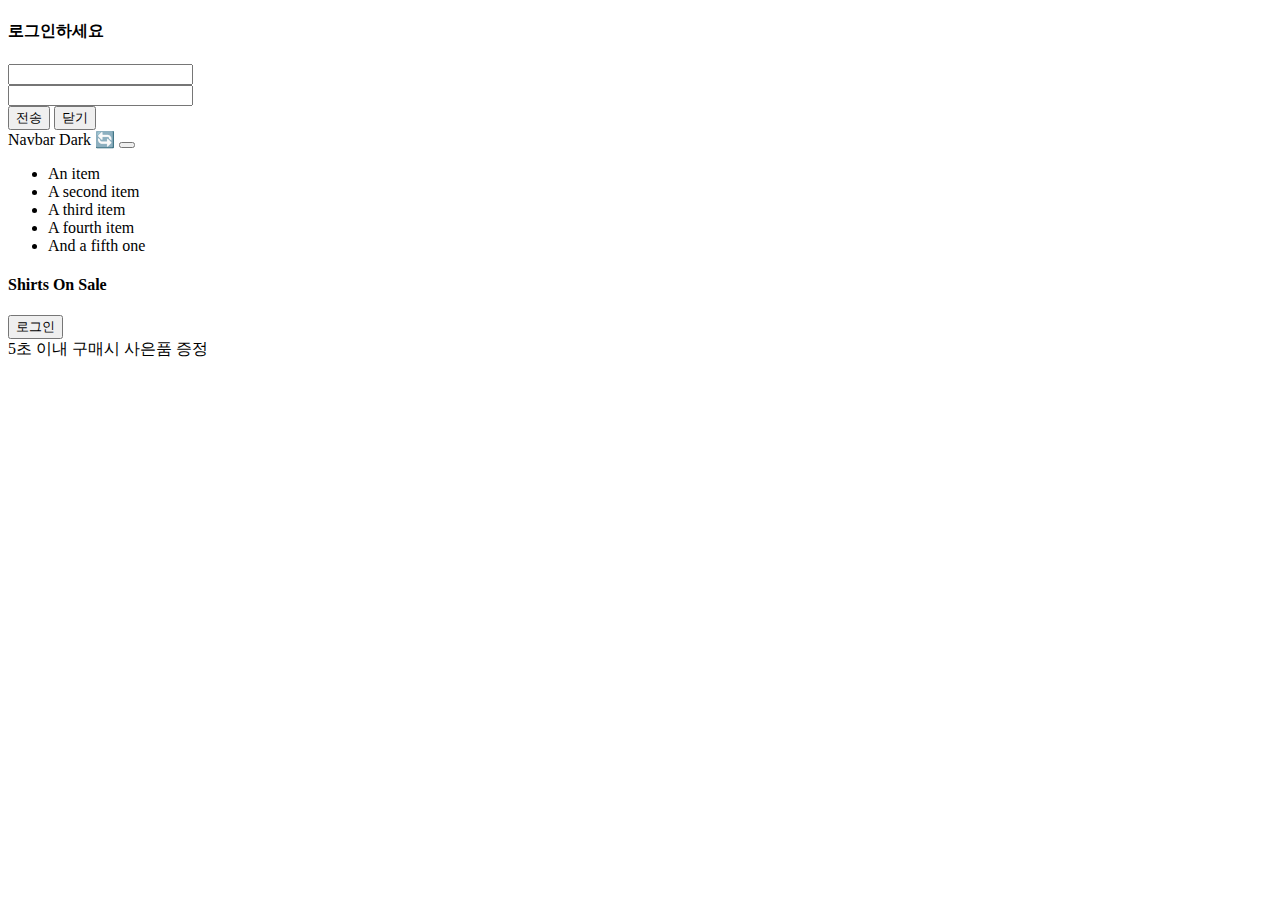
==== js-practice-main/index.html @ 41a9fdfe "JS 정규식을 이용하여 문자 검사" ====
<!doctype html>
<html lang="en">
  <head>
    
    <meta charset="utf-8">
    <meta name="viewport" content="width=device-width, initial-scale=1">

    <link href="https://cdn.jsdelivr.net/npm/bootstrap@5.1.3/dist/css/bootstrap.min.css" rel="stylesheet" integrity="sha384-1BmE4kWBq78iYhFldvKuhfTAU6auU8tT94WrHftjDbrCEXSU1oBoqyl2QvZ6jIW3" crossorigin="anonymous">
    <link rel="stylesheet" href="main.css">

    <script src="https://cdnjs.cloudflare.com/ajax/libs/jquery/3.6.0/jquery.min.js" integrity="sha512-894YE6QWD5I59HgZOGReFYm4dnWc1Qt5NtvYSaNcOP+u1T9qYdvdihz0PPSiiqn/+/3e7Jo4EaG7TubfWGUrMQ==" crossorigin="anonymous" referrerpolicy="no-referrer"></script> 

    <title>Hello, world!</title>
  </head>
  <body>

    <div class="black-bg">
        <div class="white-bg">
          <h4>로그인하세요</h4>

          <form action="success.html">
            <div class="my-3">
              <input type="text" class="form-control" id="id">
             </div>
             <div class="my-3">
               <input type="password" class="form-control" id="pw">
             </div>
             <button type="submit" class="btn btn-primary">전송</button>
             <button type="button" class="btn btn-danger" id="close">닫기</button>
          </form> 
        </div>
      </div> 

      <nav class="navbar navbar-light bg-light">
        <div class="container-fluid">
          <span class="navbar-brand">Navbar</span>
          <span class="badge bg-dark">Dark 🔄</span>
          <button class="navbar-toggler" type="button">
            <span class="navbar-toggler-icon"></span>
          </button>
        </div>
      </nav> 

      <script>
        var count = 0;
        $('.badge').on('click', function(){
          count++;
          if(count%2 == 1){
            $('.badge').html('Light 🔄');
          }else if(count%2 == 0){
            $('.badge').html('Dark 🔄');
          }
        })
      </script>

      <ul class="list-group">
        <li class="list-group-item">An item</li>
        <li class="list-group-item">A second item</li>
        <li class="list-group-item">A third item</li>
        <li class="list-group-item">A fourth item</li>
        <li class="list-group-item">And a fifth one</li>
      </ul> 

      <div class="main-bg">
        <h4>Shirts On Sale</h4>
        <button id="login" class="login btn btn-danger">로그인</button>
      </div>

      <div class="alert alert-danger">
        <span id="num">5초 이내 구매시 사은품 증정</span>
      </div>

      <script>
        var time =5;

        setInterval(function(){
          time--;
          if(count>=0){
            $('#num').html(time);
          }
        },1000)

        setTimeout(function(){
          $('.alert').hide();
        }, 5000)
      </script>

      <script>
        $('form').on('submit', function(e){
          var 입력한값 = document.getElementById('id').value;
          if(/\S+@\S+\.\S+/.test(입력한값)){
            alert('이메일 형식')
            e.preventDefault();
          }
          if(입력한값 ==''){
              e.preventDefault();
              alert('아이디')
          }
          })

          $('form').on('submit', function(e){
            if(document.getElementById('pw').value ==''){
              e.preventDefault();
              alert('비번')
            }else if(document.getElementById('pw').value.length < 6){
              e.preventDefault();
              alert('비번 짧음')
            }

            var 비번 = document.getElementById('pw').value;
            if ( /[A-Z]/.test(비번) == false ){
              alert('대문자없는데요')
              e.preventDefault();
            }  

        })
        $('.login').on('click', function(){
            $('.black-bg').addClass('show-modal');
        })

        $('#close').on('click', function(){
            $('.black-bg').removeClass('show-modal');
        })
      </script>

      <script>
        $('.navbar-toggler').on('click' , function(){
            $('.list-group').toggleClass() = 'show';
        })
      </script>

    <script src="https://cdn.jsdelivr.net/npm/bootstrap@5.1.3/dist/js/bootstrap.bundle.min.js" integrity="sha384-ka7Sk0Gln4gmtz2MlQnikT1wXgYsOg+OMhuP+IlRH9sENBO0LRn5q+8nbTov4+1p" crossorigin="anonymous"></script>
    
  </body>
</html>
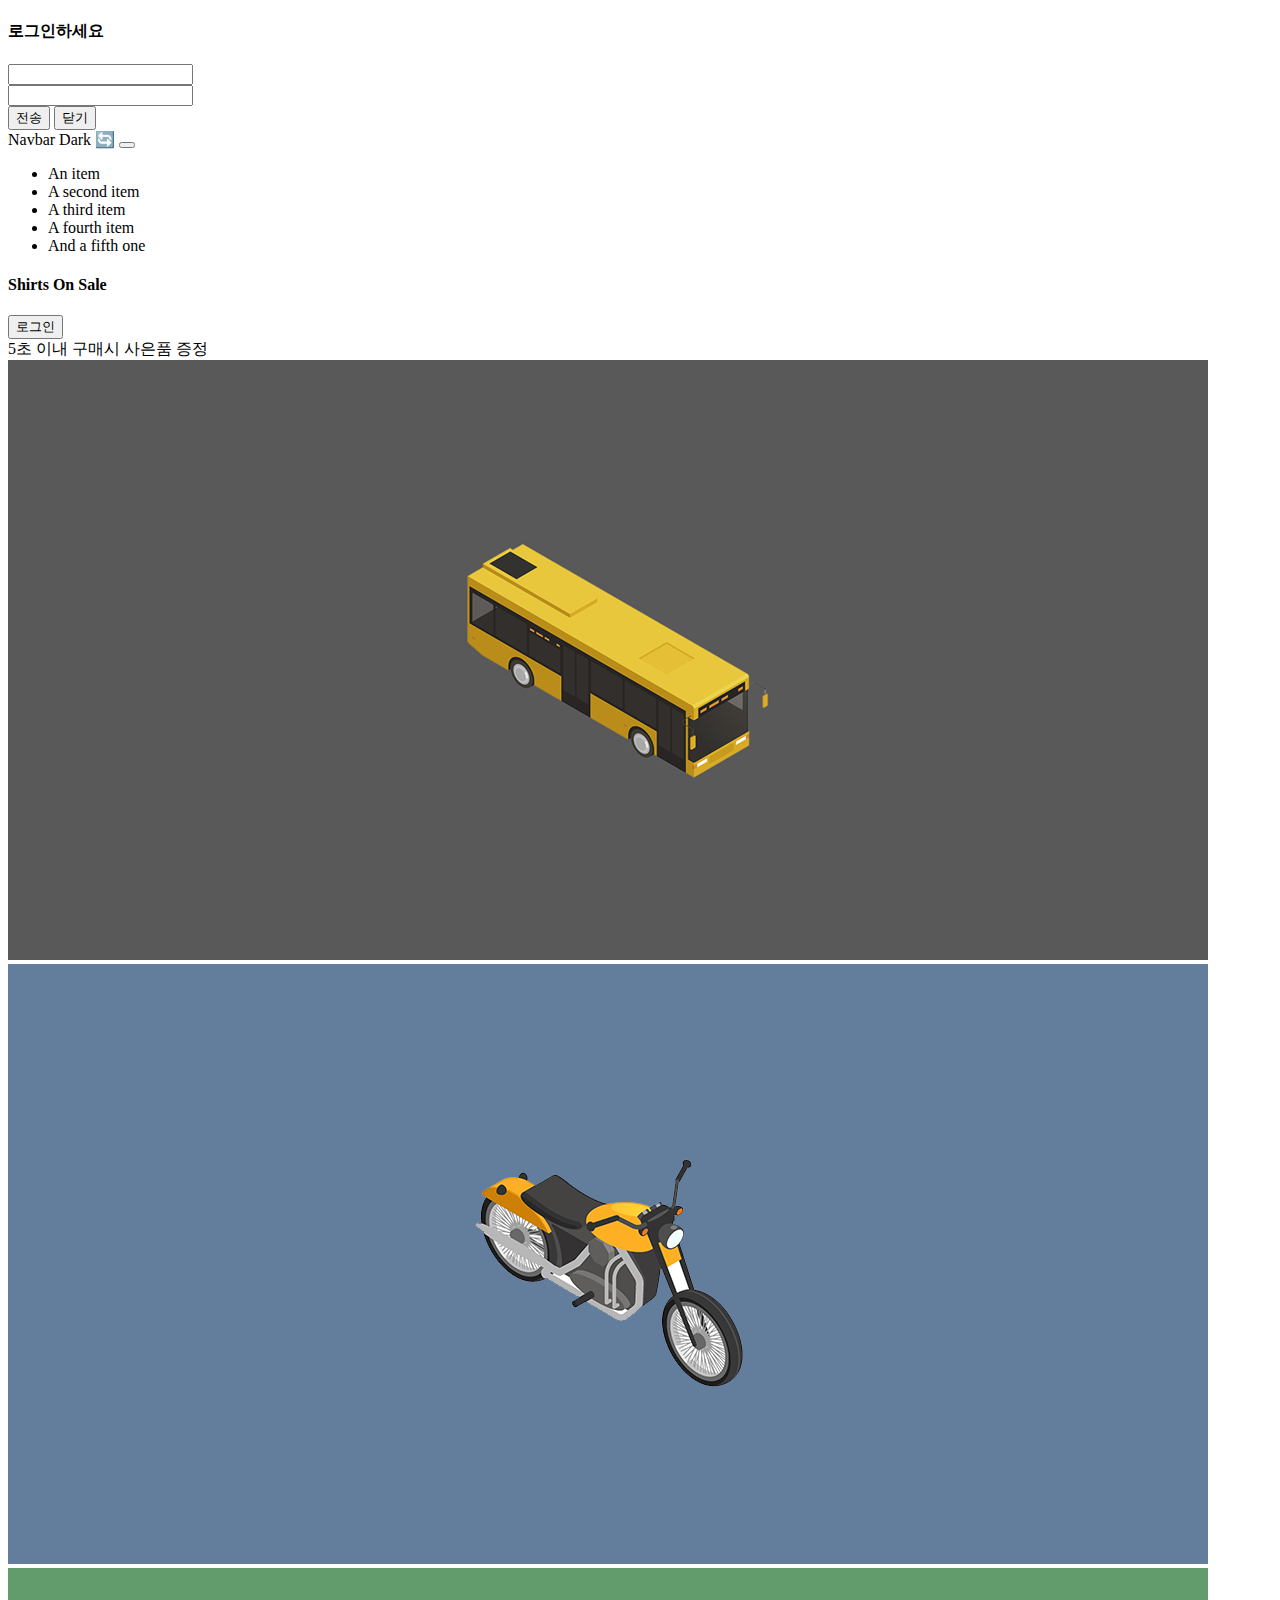
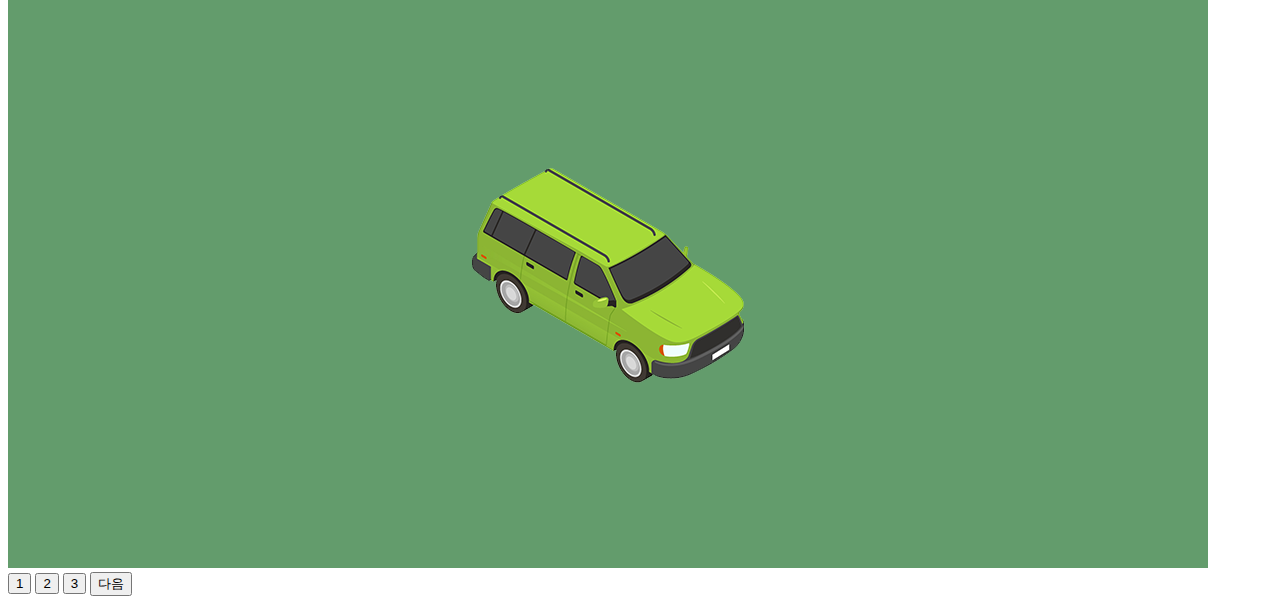
==== commit 1c477682: "JS 캐러셀 이미지 슬라이드" ====
--- a/js-practice-main/index.html
+++ b/js-practice-main/index.html
@@ -68,7 +68,58 @@
 
       <div class="alert alert-danger">
         <span id="num">5초 이내 구매시 사은품 증정</span>
-      </div>
+       </div>
+
+      <div style="overflow: hidden">
+        <div class="slide-container">
+          <div class="slide-box">
+            <img src="./image/car1.png">
+          </div>
+          <div class="slide-box">
+            <img src="./image/car2.png">
+          </div>
+          <div class="slide-box">
+            <img src="./image/car3.png">
+          </div>
+        </div>
+     </div> 
+
+     <button class="slide-1">1</button>
+     <button class="slide-2">2</button>
+     <button class="slide-3">3</button>
+     <button class="next">다음</button>
+
+     <script>
+       var 사진 = 1;
+
+       $('.next').on('click', function(){
+         if(사진 == 1){
+           $('.slide-container').css('transform','translateX(-100vw)');
+           사진 = 2;
+         }else if(사진 == 2){
+           $('.slide-container').css('transform','translateX(-200vw)');
+           사진 = 3;
+         }else if(사진 == 3){
+           $('.slide-container').css('transform','translateX(0vw)');
+           사진 = 1;
+         }
+
+       });
+
+       
+       $('.slide-1').on('click', function() {
+        $('.slide-container').css('transform', 'translateX(0vw)');
+        사진 = 1;
+      });
+       $('.slide-2').on('click', function() {
+        $('.slide-container').css('transform', 'translateX(-100vw)');
+        사진 = 2;
+      });
+       $('.slide-3').on('click', function() {
+        $('.slide-container').css('transform', 'translateX(-200vw)');
+        사진 = 3;
+      });
+     </script>
 
       <script>
         var time =5;
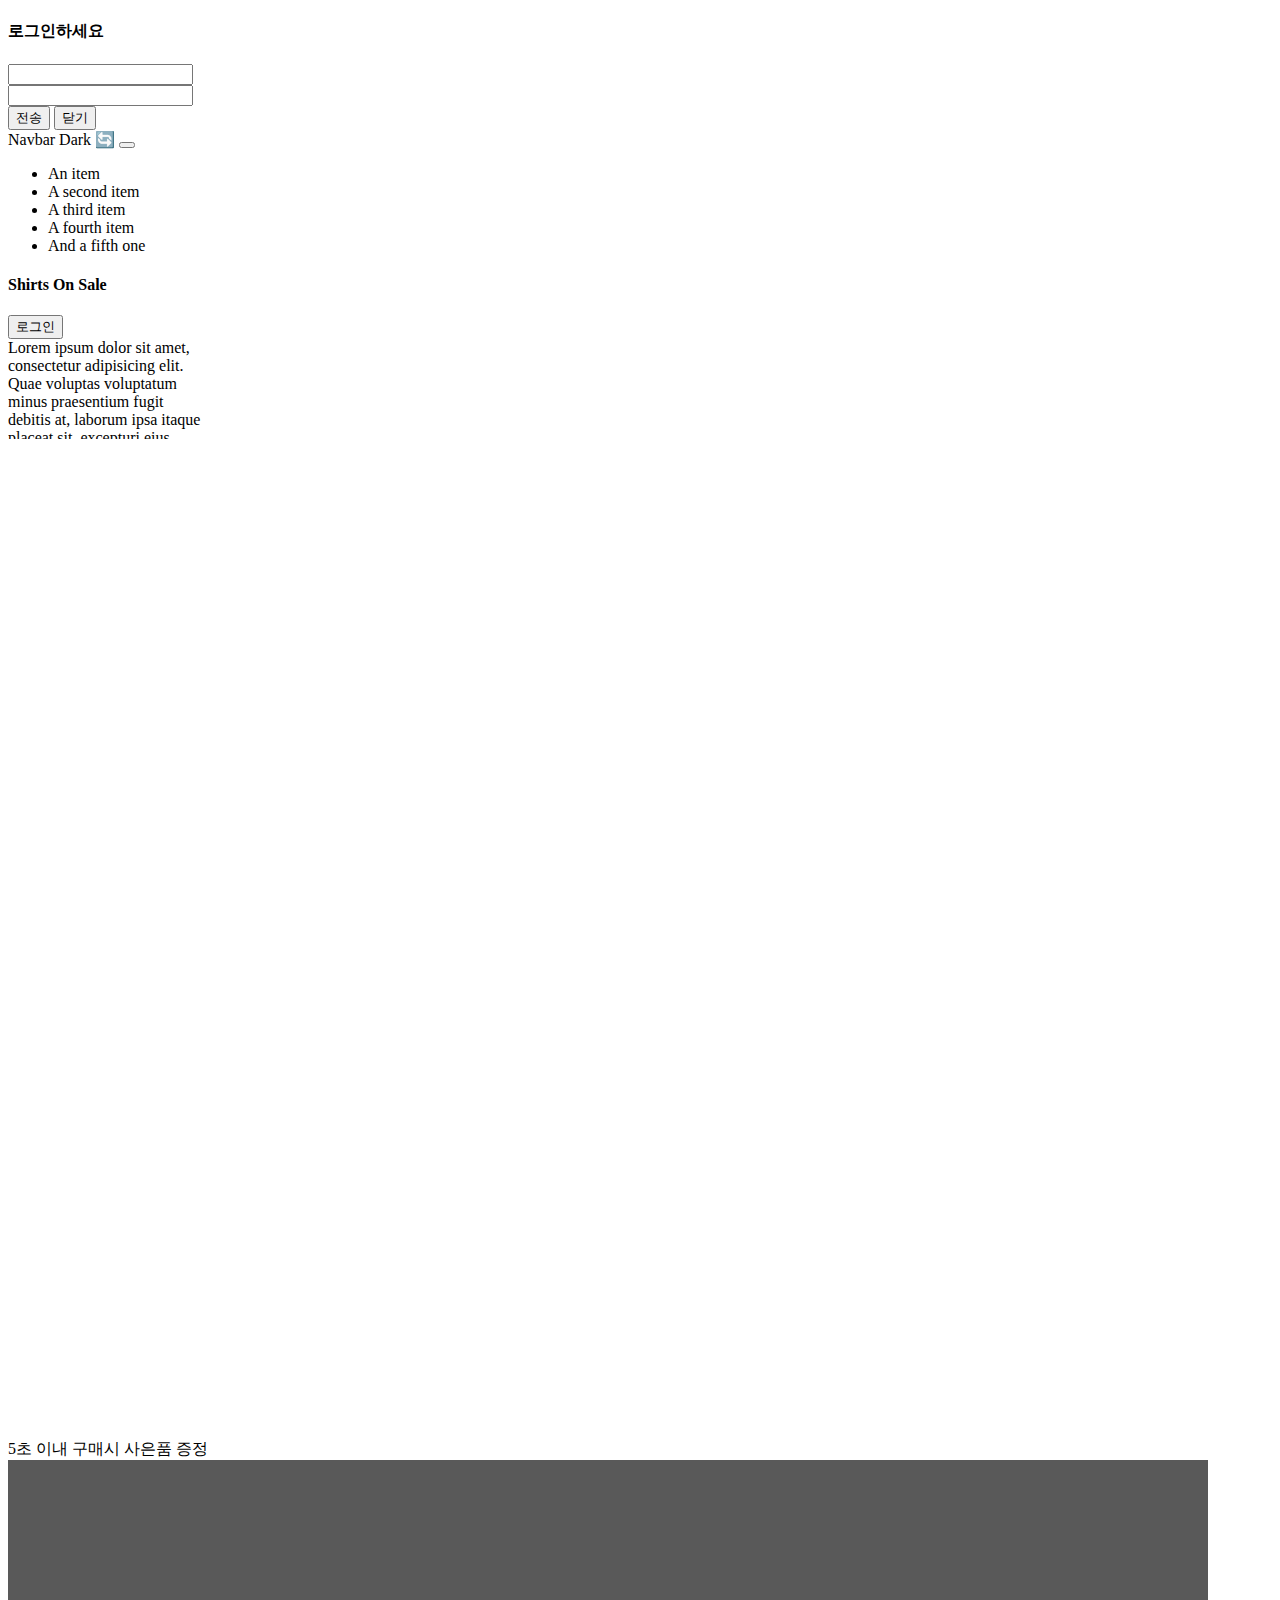
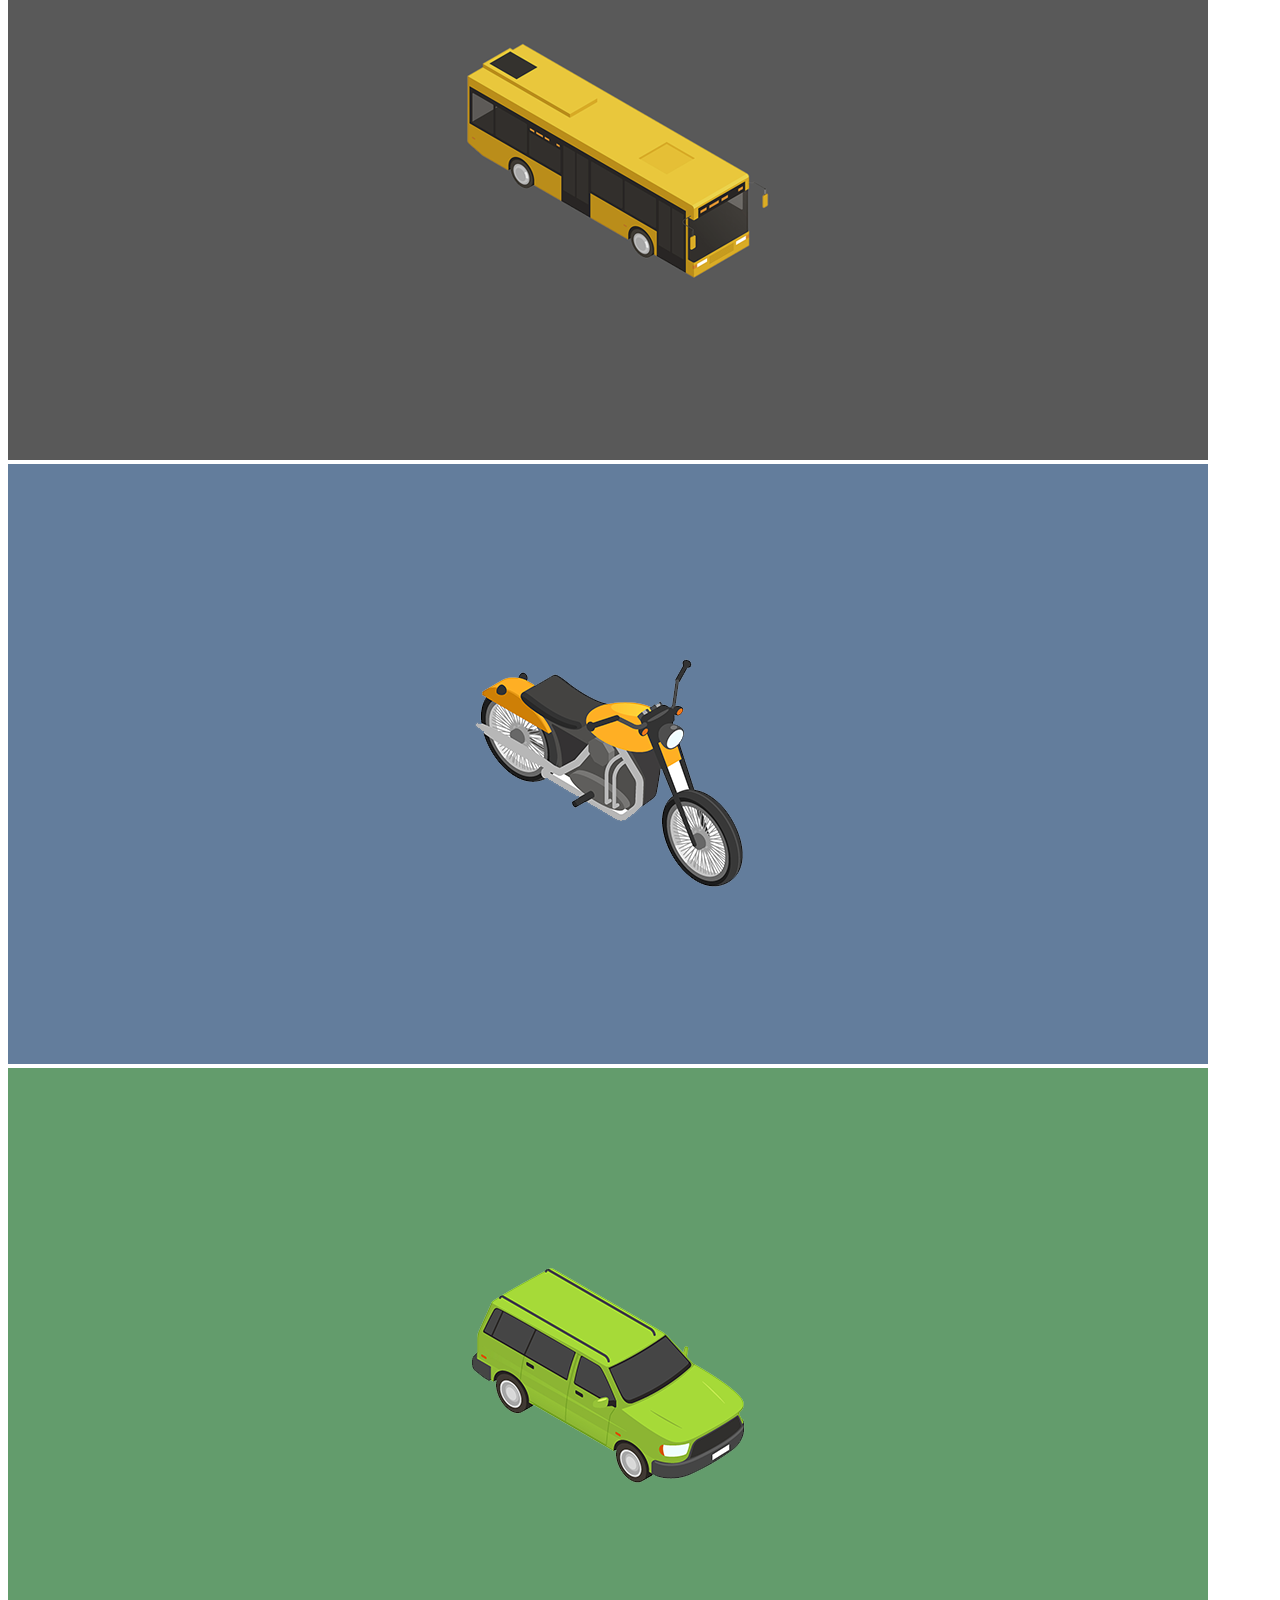
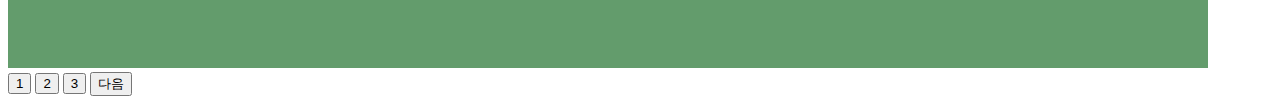
==== commit 147b62c0: "JS 이벤트 버블링과 관련 함수 사용하기" ====
--- a/js-practice-main/index.html
+++ b/js-practice-main/index.html
@@ -10,7 +10,7 @@
 
     <script src="https://cdnjs.cloudflare.com/ajax/libs/jquery/3.6.0/jquery.min.js" integrity="sha512-894YE6QWD5I59HgZOGReFYm4dnWc1Qt5NtvYSaNcOP+u1T9qYdvdihz0PPSiiqn/+/3e7Jo4EaG7TubfWGUrMQ==" crossorigin="anonymous" referrerpolicy="no-referrer"></script> 
 
-    <title>Hello, world!</title>
+    <title>Index</title>
   </head>
   <body>
 
@@ -42,6 +42,16 @@
       </nav> 
 
       <script>
+        $(window).on('scroll',function(){
+          if (window.scrollY > 100) {
+            $('.navbar-brand').css('font-size', '20px');
+          }else{
+            $('.navbar-brand').css('font-size', '30px');
+          }
+        })
+      </script>
+
+      <script>
         var count = 0;
         $('.badge').on('click', function(){
           count++;
@@ -65,6 +75,23 @@
         <h4>Shirts On Sale</h4>
         <button id="login" class="login btn btn-danger">로그인</button>
       </div>
+
+      <div class="lorem" style="width: 200px; height: 100px; overflow-y: scroll">
+        Lorem ipsum dolor sit amet, consectetur adipisicing elit. Quae voluptas voluptatum minus praesentium fugit debitis at, laborum ipsa itaque placeat sit, excepturi eius. Nostrum perspiciatis, eligendi quae consectetur praesentium exercitationem.
+      </div> 
+
+      <script>
+        $('.lorem').on('scroll',function(){
+          var 스크롤양 = document.querySelector('.lorem').scrollTop;
+          var 실제높이 = document.querySelector('.lorem').scrollHeight;
+          var 높이 = document.querySelector('.lorem').clientHeight;
+          if(스크롤양 + 높이 > 실제높이 - 10){
+            alert('다 읽음');
+          }
+        });
+      </script>
+
+      <div style="height:1000px;"></div>
 
       <div class="alert alert-danger">
         <span id="num">5초 이내 구매시 사은품 증정</span>
@@ -172,6 +199,12 @@
         $('#close').on('click', function(){
             $('.black-bg').removeClass('show-modal');
         })
+
+        document.querySelector('.black-bg').addEventListener('click', function(e){
+          if(e.target == document.querySelector('.black-bg')){
+            document.querySelector('.black-bg').classList.remove('show-modal');
+          }
+        });
       </script>
 
       <script>
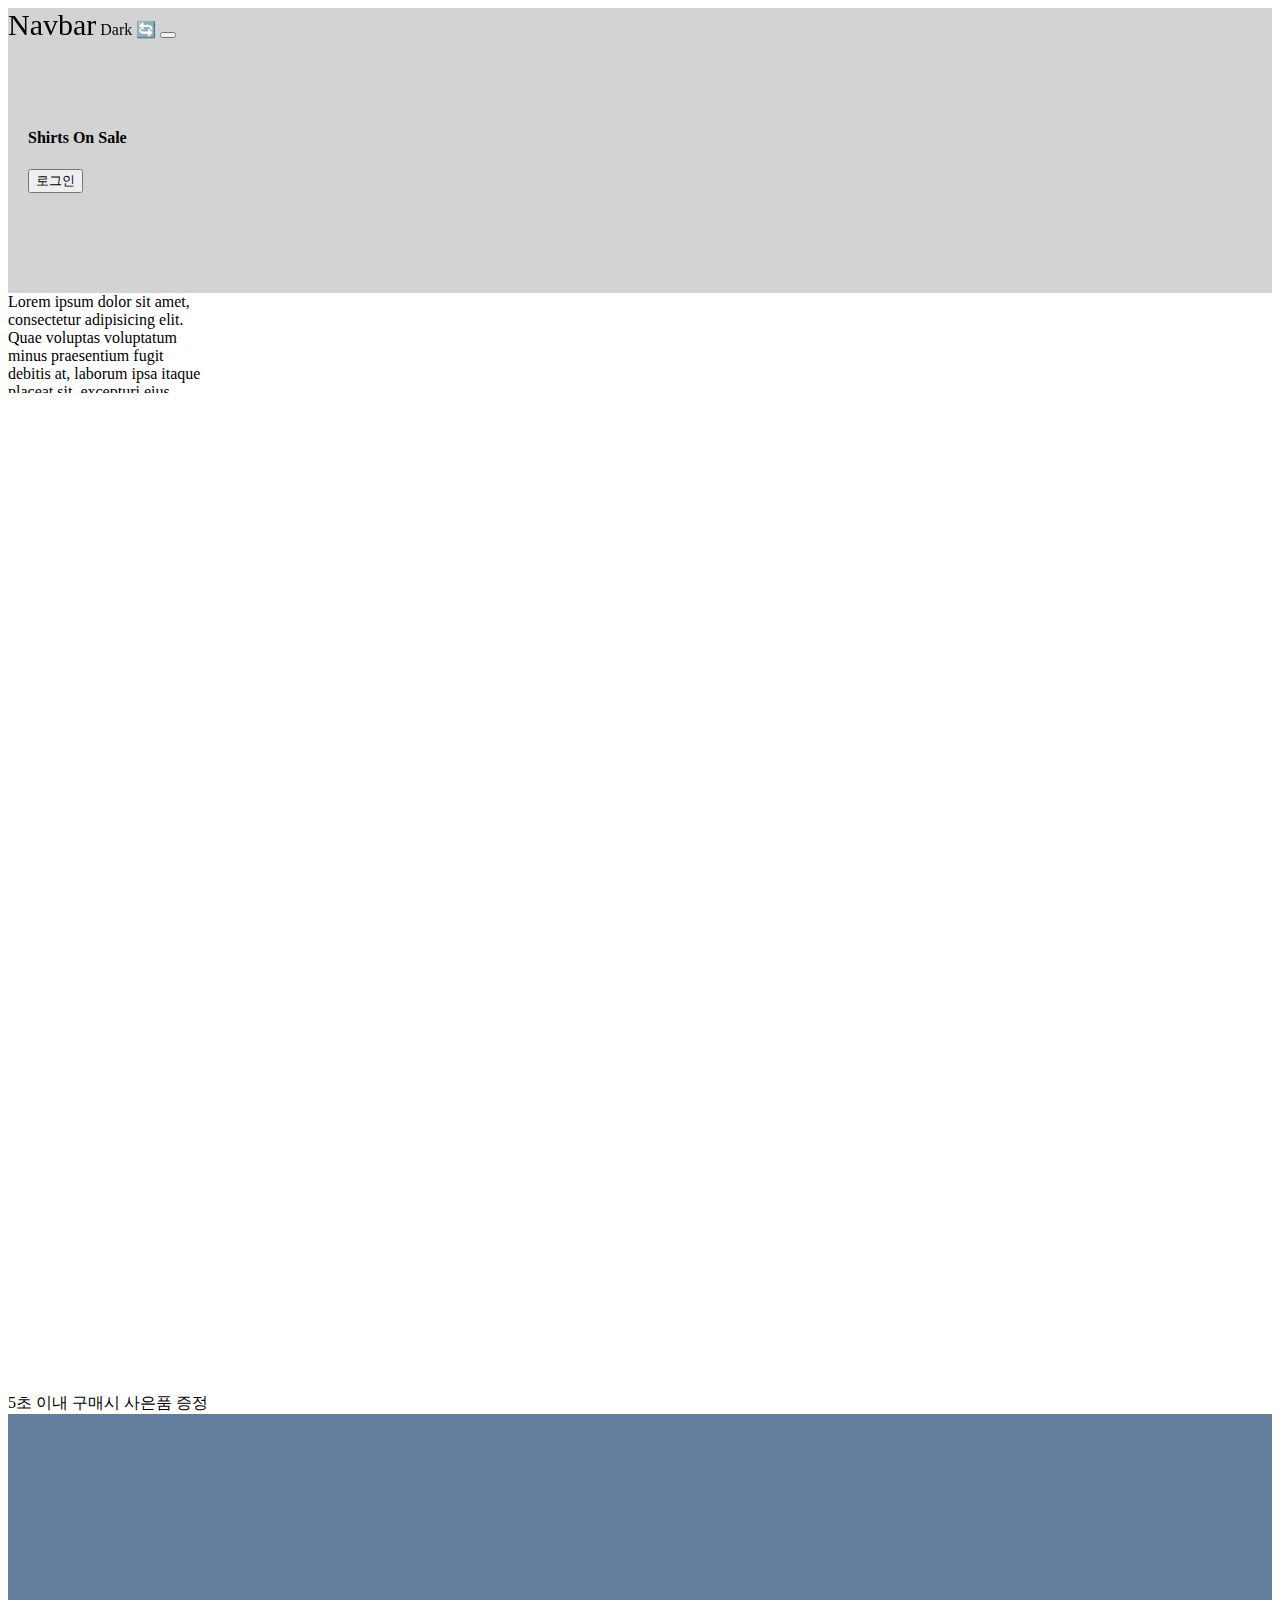
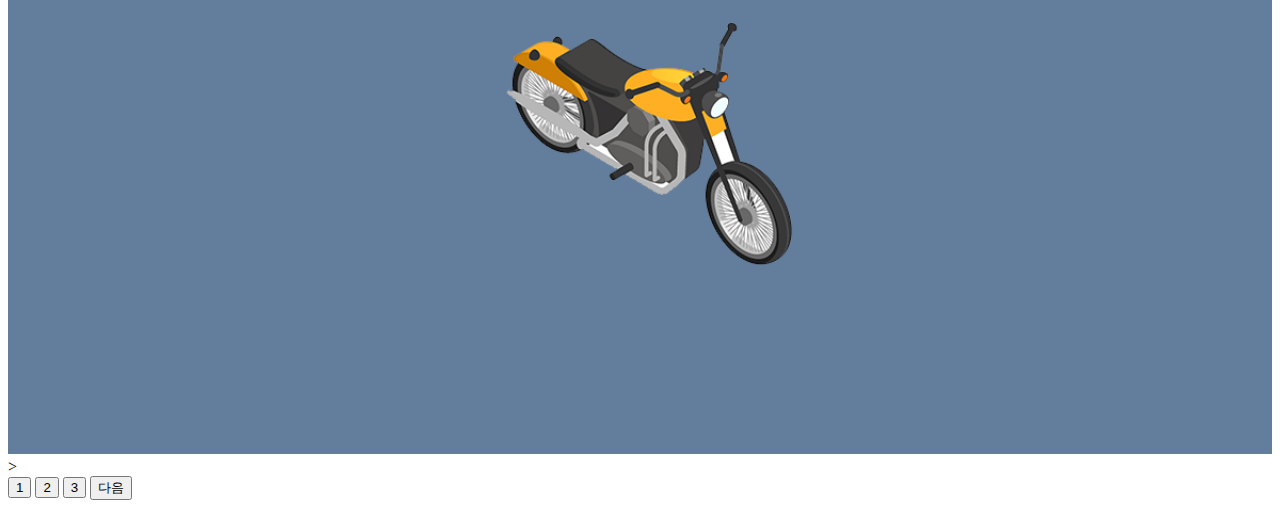
==== commit af1edf4a: "JS 캐러셀에 스와이프 기능 추가하고 모바일 터치로 가능하게 하기" ====
--- a/js-practice-main/index.html
+++ b/js-practice-main/index.html
@@ -100,13 +100,13 @@
       <div style="overflow: hidden">
         <div class="slide-container">
           <div class="slide-box">
-            <img src="./image/car1.png">
+            <img src="./image/car1.png" draggable="false">
           </div>
           <div class="slide-box">
-            <img src="./image/car2.png">
+            <img src="./image/car2.png" draggable="false">>
           </div>
           <div class="slide-box">
-            <img src="./image/car3.png">
+            <img src="./image/car3.png" draggable="false">>
           </div>
         </div>
      </div> 
@@ -117,6 +117,64 @@
      <button class="next">다음</button>
 
      <script>
+
+       var 시작 = 0;
+       var 누름 = false;
+
+       //1번 사진
+       
+         $('.slide-box').eq(0).on('mousedown', function(e){
+           시작 = e.clientX;
+           누름 = true;
+           console.log(시작);
+          });
+          
+          $('.slide-box').eq(0).on('mousemove', function(e){
+            if(누름 ==true){
+              $('.slide-container').css('transform', `translateX(${e.clientX-시작}px)`)
+            }
+          });
+          
+          $('.slide-box').eq(0).on('mouseup', function(e){
+            누름 = false;
+            console.log(e.clientX-시작);
+            if(e.clientX-시작 < -150){
+              $('.slide-container').css('transform', `translateX(-100vw)`).css('transition','all 0.5s');
+            }else{
+              $('.slide-container').css('transform', 'translateX(0vw)').css('transition','all 0.5s');
+            }
+            setTimeout(()=>{
+              $('.slide-container').css('transition', 'none');
+            }, 500)
+          });
+          
+        
+
+
+         //모바일용 코드
+       $('.slide-box').eq(0).on('touchstart', function(e){
+         시작 = e.touches[0].clientX;
+         누름 = true;
+        });
+
+        $('.slide-box').eq(0).on('touchmove', function(e){
+          if(누름 ==true){
+            $('.slide-container').css('transform', `translateX(${e.touches[0].clientX-시작}px)`)
+          }
+        });
+
+        $('.slide-box').eq(0).on('touchend', function(e){
+          누름 = false;
+          if(e.changedTouches[0].clientX-시작 < -150){
+            $('.slide-container').css('transform', 'translateX(-100vw)').css('transition','all 0.5s');
+          }else{
+            $('.slide-container').css('transform', 'translateX(0vw)').css('transition','all 0.5s');
+          }
+          setTimeout(()=>{
+            $('.slide-container').css('transition', 'none');
+          }, 500)
+         });
+
        var 사진 = 1;
 
        $('.next').on('click', function(){
--- a/js-practice-main/main.css
+++ b/js-practice-main/main.css
@@ -0,0 +1,137 @@
+.alert-box {
+  background-color: skyblue;
+  padding: 20px;
+  color: white;
+  border-radius: 5px;
+  display: none;
+} 
+
+.list-group {
+  display : none;
+}
+
+.black-bg {
+  width : 100%;
+  height : 100%;
+  position : fixed;
+  background : rgba(0,0,0,0.5);
+  z-index : 6;
+  padding: 30px;
+  visibility: hidden;
+  opacity: 0;
+  transition: all 1s;
+}
+.white-bg {
+  background: white;
+  border-radius: 5px;
+  padding: 30px;
+}
+
+.show-modal{
+ opacity: 1;
+visibility: visible;
+}
+
+.main-bg{
+  padding: 100px 20px;
+  background: lightgray;
+}
+
+.slide-container {
+  width: 300vw;
+  transition: all 1s;
+  transform: translateX(-100vw);
+} 
+.slide-box {
+  width: 100vw;
+  float: left;
+}
+.slide-box img {
+  width: 100%;
+} 
+
+.navbar {
+  position : fixed;
+  width : 100%;
+  z-index : 5
+}
+.navbar-brand {
+  font-size : 30px;
+  transition : all 1s;
+}
+
+ul.list {
+  list-style-type: none;
+  margin: 0;
+  padding: 0;
+  border-bottom: 1px solid #ccc;
+}
+ul.list::after {
+  content: '';
+  display: block;
+  clear: both;
+}
+.tab-button {
+  display: block;
+  padding: 10px 20px 10px 20px;
+  float: left;
+  margin-right: -1px;
+  margin-bottom: -1px;
+  color: grey;
+  text-decoration: none;
+  cursor: pointer;
+}
+.orange {
+  border-top: 2px solid orange;
+  border-right: 1px solid #ccc;
+  border-bottom: 1px solid white;
+  border-left: 1px solid #ccc;
+  color: black;
+  margin-top: -2px;
+}
+.tab-content {
+  display: none;
+  padding: 10px;
+}
+.show {
+  display: block;
+}
+.form-hide{
+  display: none;
+}
+.hide{
+  display: none;
+}
+
+.grey {
+  background: lightgrey;
+  height: 2000px;
+  margin-top: 500px;
+}
+.text {
+  float: left;
+  width : 300px;
+}
+.image {
+  float: right;
+  width : 400px;
+  position: sticky;
+  top: 100px;
+}
+
+.card-background {
+  height: 3000px;
+  margin-top: 800px;
+  margin-bottom: 1600px;
+}
+.card-box img {
+  display: block;
+  margin: auto;
+  max-width: 80%;
+}
+.card-box {
+  position: sticky;
+  top: 400px;
+  margin-top: 200px;
+  transition: all 0.2s;
+}